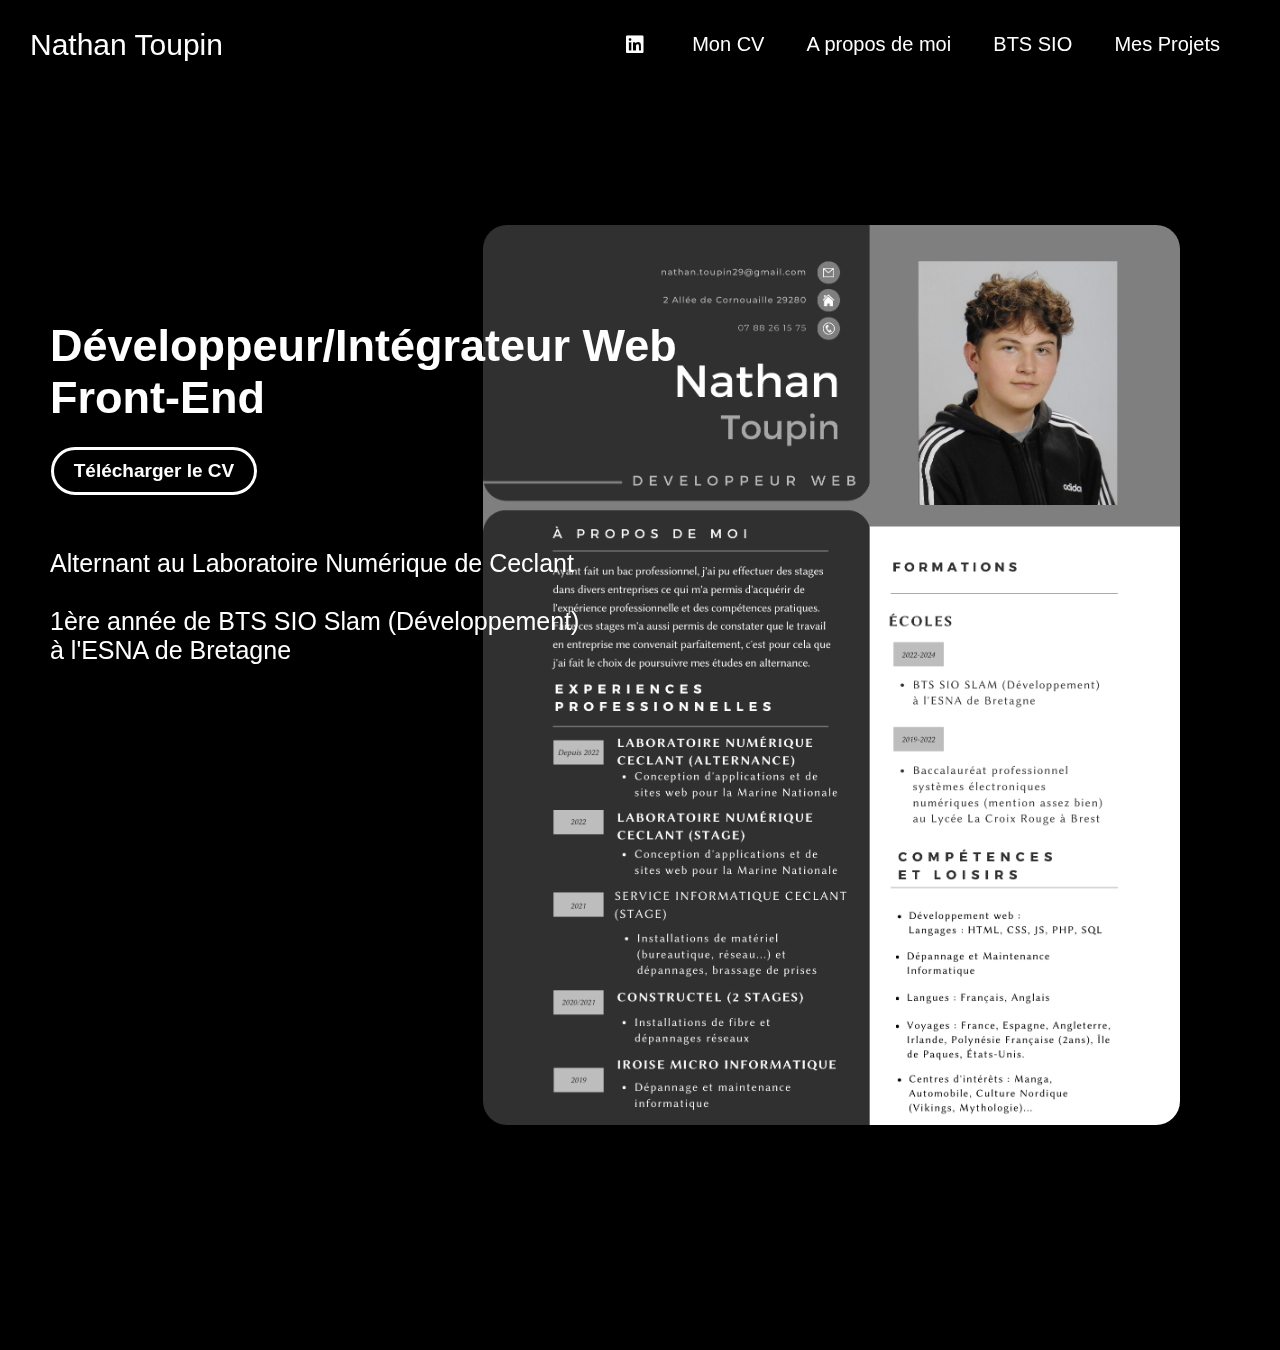
==== cv/cv.html @ 46439b64 "first commit" ====
<!DOCTYPE html>
<html lang="fr">
<head>
    <meta charset="UTF-8">
    <title>CV Nathan Toupin</title>
    <link rel="stylesheet" href="cv.css">
    <link rel="stylesheet" href="../fontawesome/css/all.css">
</head>
<body>
    <img src="./images/cv.png" alt="cv">
    <div class="left">
        <div class="prezMoi">
            <h2>Développeur/Intégrateur Web<br>Front-End</h2>
        </div>
        <div class="dl">
            <button>
                <a href="./pdf/cv.pdf" download="cv.pdf" class="button no"><div class="button button-1">Télécharger le CV</div></a>
            </button>
        </div>
        <div class="txt">
            <p>Alternant au Laboratoire Numérique de Ceclant <br><br>1ère année de BTS SIO Slam (Développement) <br>à l'ESNA de Bretagne</p>
        </div>
    </div>
    <header>
        <h1><a href="../accueil/index.html">Nathan Toupin</a></h1>
        <div class="menu">
            <button><a target="_blank" class="my-link1" href="https://www.linkedin.com/in/nathan-toupin-a8b96a237/"><i class="fa-brands fa-linkedin"></i><div class="moi"><p>LinkedIn</p></div></a></button>
            <span><a href="../cv/cv.html">Mon CV</a></span>
            <span><a href="../moi/moi.html">A propos de moi</a></span>
            <span><a href="../sio/sio.html">BTS SIO</a></span>
            <span><a href="../projets/projets.html">Mes Projets</a></span>
        </div>
    </header>
</body>
</html>
---- cv/cv.css ----
body {
    background-color: black;
    font-family: Arial;
    min-height: 150vh;
    margin: 0;
    overflow-y: scroll;
    color: white;
}

body::-webkit-scrollbar {
    background: transparent;
    width: 5px;
}

body::-webkit-scrollbar-thumb {
    background: transparent;
    border-radius: 5em;
}

header {
    height: 10vh;
    top: 0;
    width: 100%;
    display: flex;
    align-items: center;
    background-color: black;
    position: fixed;
}

h1 {
    position: inherit;
    color: white;
    font-size: 30px;
    font-weight: normal;
    margin-left: 30px;
    margin-top: 0px;
    margin-bottom: 0px;
    position: fixed;
}

button {
    background: none;
    border: none;
}

a {
    text-decoration: none;
    color: white;
}

h2 {
    margin: 0;
    padding-top: 28vh;
}

.menu {
    position: absolute;
    right: 0;
    width: 600px;
    margin-right: 60px;
    display: flex;
    justify-content: space-between;
    font-size: 20px;
    position: fixed;
}

.my-link1 {
    color: white;
    text-decoration: none;
    font-size: 20px;
}
  
.my-link1:hover {
    text-decoration: none;
}

.moi {
    position: absolute;
    bottom: 50%;
    width: 100px;
    padding: 1px;
    transform: translateX(-45%);
    text-align: center;
    opacity: 0;
    visibility: hidden;
    transition: opacity .5s ease, visibility 0.2s ease;
    font-size: 15px;
}

.my-link1:hover .moi {
    opacity: 1;
    visibility: visible;
}

.my-link1:not(:hover) .moi {
    opacity: 0;
    visibility: hidden;
    transition: .5s;
}

.my-link1:visited {
    text-decoration: none;
}

.prezMoi {
    color: white;
    margin-left: 50px;
    margin-top: 10%;
    font-size: 30px;
}

img {
    margin-top: 25vh;
    width: 697px;
    height: 900px;
    border-radius: 1.5em;
    position: absolute;
    right: 0;
    margin-right: 100px;
}

.button {
    width: 200px;
    padding-top: 10px;
    padding-bottom: 10px;
    text-align: center;
    font-weight: 600;
    font-size: 19px;
    border-radius: 5em;
    margin-left: 45px;
}
  
.button-1 {
    position: relative;
    overflow: hidden;
    border: 3px solid #ffffff;
    transition: .7s;
}

.button-1:hover {
    color: black;
    transition: .7s;
    border: 3px solid black;
}

.button-1::before, .button-1::after {
    content: "";
    position: absolute;
    top: 0;
    left: -100%;
    width: 100%;
    height: 100%;
    background-color: #ffffff;
    transition: transform 0.5s;
    z-index: -1;
}

.button-1::before {
    transform: translateX(0);
}

.button-1::after {
    transform: translateX(-100%);
}

.button-1:hover::before {
    transform: translateX(100%);
}

.button-1:hover::after { 
    transform: translateX(0);
}

.no {
    text-decoration: none;
    color: white;
}

.txt {
    margin-top: 50px;
    margin-left: 50px;
    font-size: 25px;
}

.left {
    position: fixed;
}
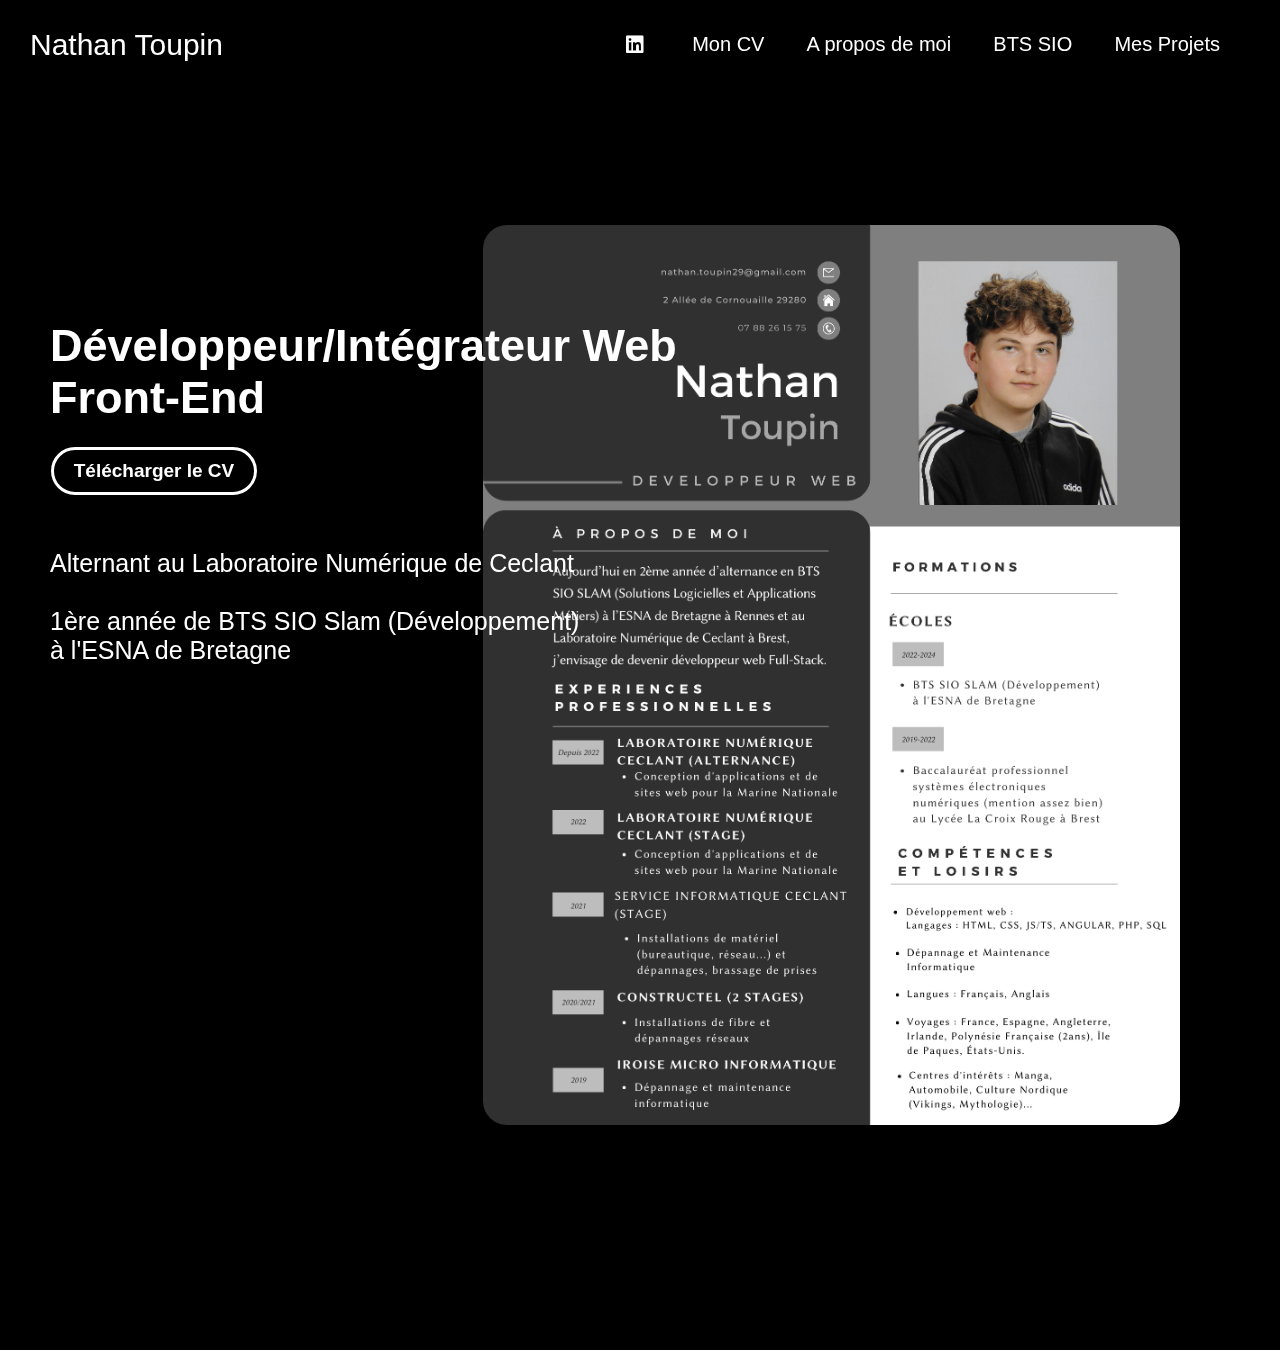
==== commit 36f94062: "maj front" ====
--- a/cv/cv.html
+++ b/cv/cv.html
@@ -22,13 +22,13 @@
         </div>
     </div>
     <header>
-        <h1><a href="../accueil/index.html">Nathan Toupin</a></h1>
+        <h1><a href="../index.html">Nathan Toupin</a></h1>
         <div class="menu">
             <button><a target="_blank" class="my-link1" href="https://www.linkedin.com/in/nathan-toupin-a8b96a237/"><i class="fa-brands fa-linkedin"></i><div class="moi"><p>LinkedIn</p></div></a></button>
-            <span><a href="../cv/cv.html">Mon CV</a></span>
-            <span><a href="../moi/moi.html">A propos de moi</a></span>
-            <span><a href="../sio/sio.html">BTS SIO</a></span>
-            <span><a href="../projets/projets.html">Mes Projets</a></span>
+            <span class="p1"><a href="../cv/cv.html">Mon CV</a></span>
+            <span class="p2"><a href="../moi/moi.html">A propos de moi</a></span>
+            <span class="p3"><a href="../sio/sio.html">BTS SIO</a></span>
+            <span class="p4"><a href="../projets/projets.html">Mes Projets</a></span>
         </div>
     </header>
 </body>
--- a/cv/cv.css
+++ b/cv/cv.css
@@ -184,4 +184,56 @@
 
 .left {
     position: fixed;
+}
+
+.p1 {
+    background-image: linear-gradient(transparent 0%, transparent 90%, white 90%, white 100%);
+    background-repeat: no-repeat;
+    background-size: 0% 100%;
+    background-position-x: right;
+    transition: background-size 300ms;
+}
+
+.p1:hover {
+    background-size: 100% 100%;
+    background-position-x: left;
+}
+
+.p2 {
+    background-image: linear-gradient(transparent 0%, transparent 90%, white 90%, white 100%);
+    background-repeat: no-repeat;
+    background-size: 0% 100%;
+    background-position-x: right;
+    transition: background-size 300ms;
+}
+
+.p2:hover {
+    background-size: 100% 100%;
+    background-position-x: left;
+}
+
+.p3 {
+    background-image: linear-gradient(transparent 0%, transparent 90%, white 90%, white 100%);
+    background-repeat: no-repeat;
+    background-size: 0% 100%;
+    background-position-x: right;
+    transition: background-size 300ms;
+}
+
+.p3:hover {
+    background-size: 100% 100%;
+    background-position-x: left;
+}
+
+.p4 {
+    background-image: linear-gradient(transparent 0%, transparent 90%, white 90%, white 100%);
+    background-repeat: no-repeat;
+    background-size: 0% 100%;
+    background-position-x: right;
+    transition: background-size 300ms;
+}
+
+.p4:hover {
+    background-size: 100% 100%;
+    background-position-x: left;
 }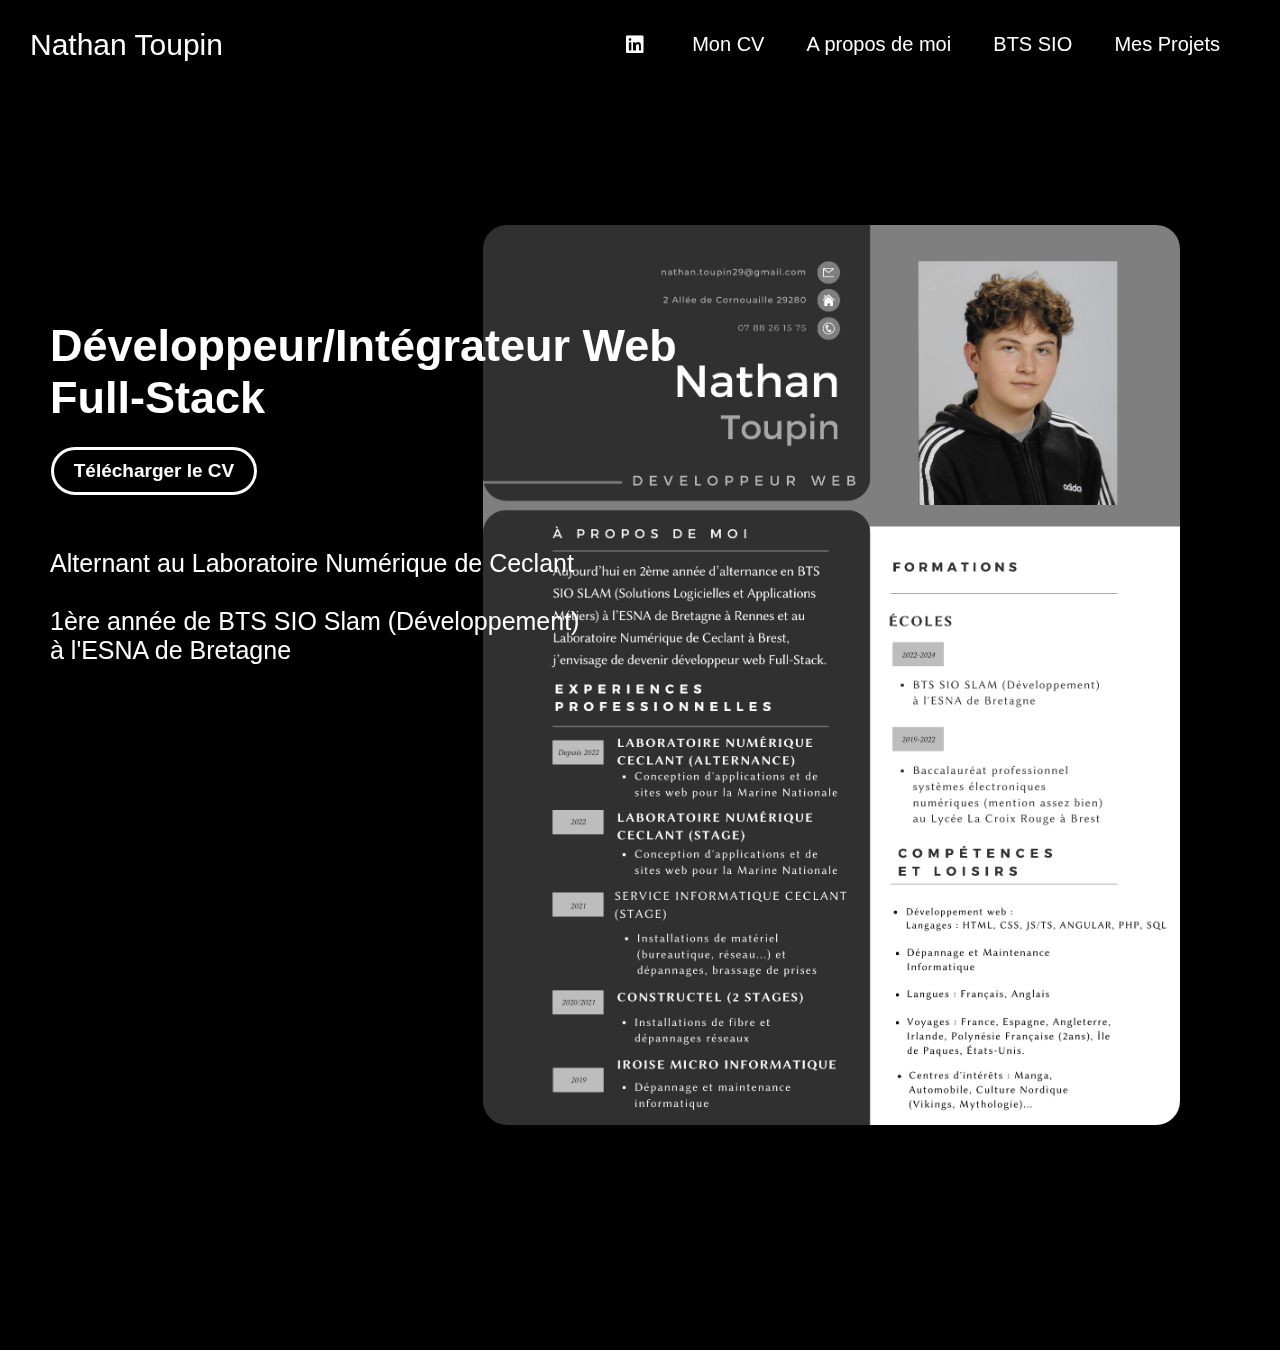
==== commit 9bcb5185: "full stack akhy" ====
--- a/cv/cv.html
+++ b/cv/cv.html
@@ -10,7 +10,7 @@
     <img src="./images/cv.png" alt="cv">
     <div class="left">
         <div class="prezMoi">
-            <h2>Développeur/Intégrateur Web<br>Front-End</h2>
+            <h2>Développeur/Intégrateur Web<br>Full-Stack</h2>
         </div>
         <div class="dl">
             <button>
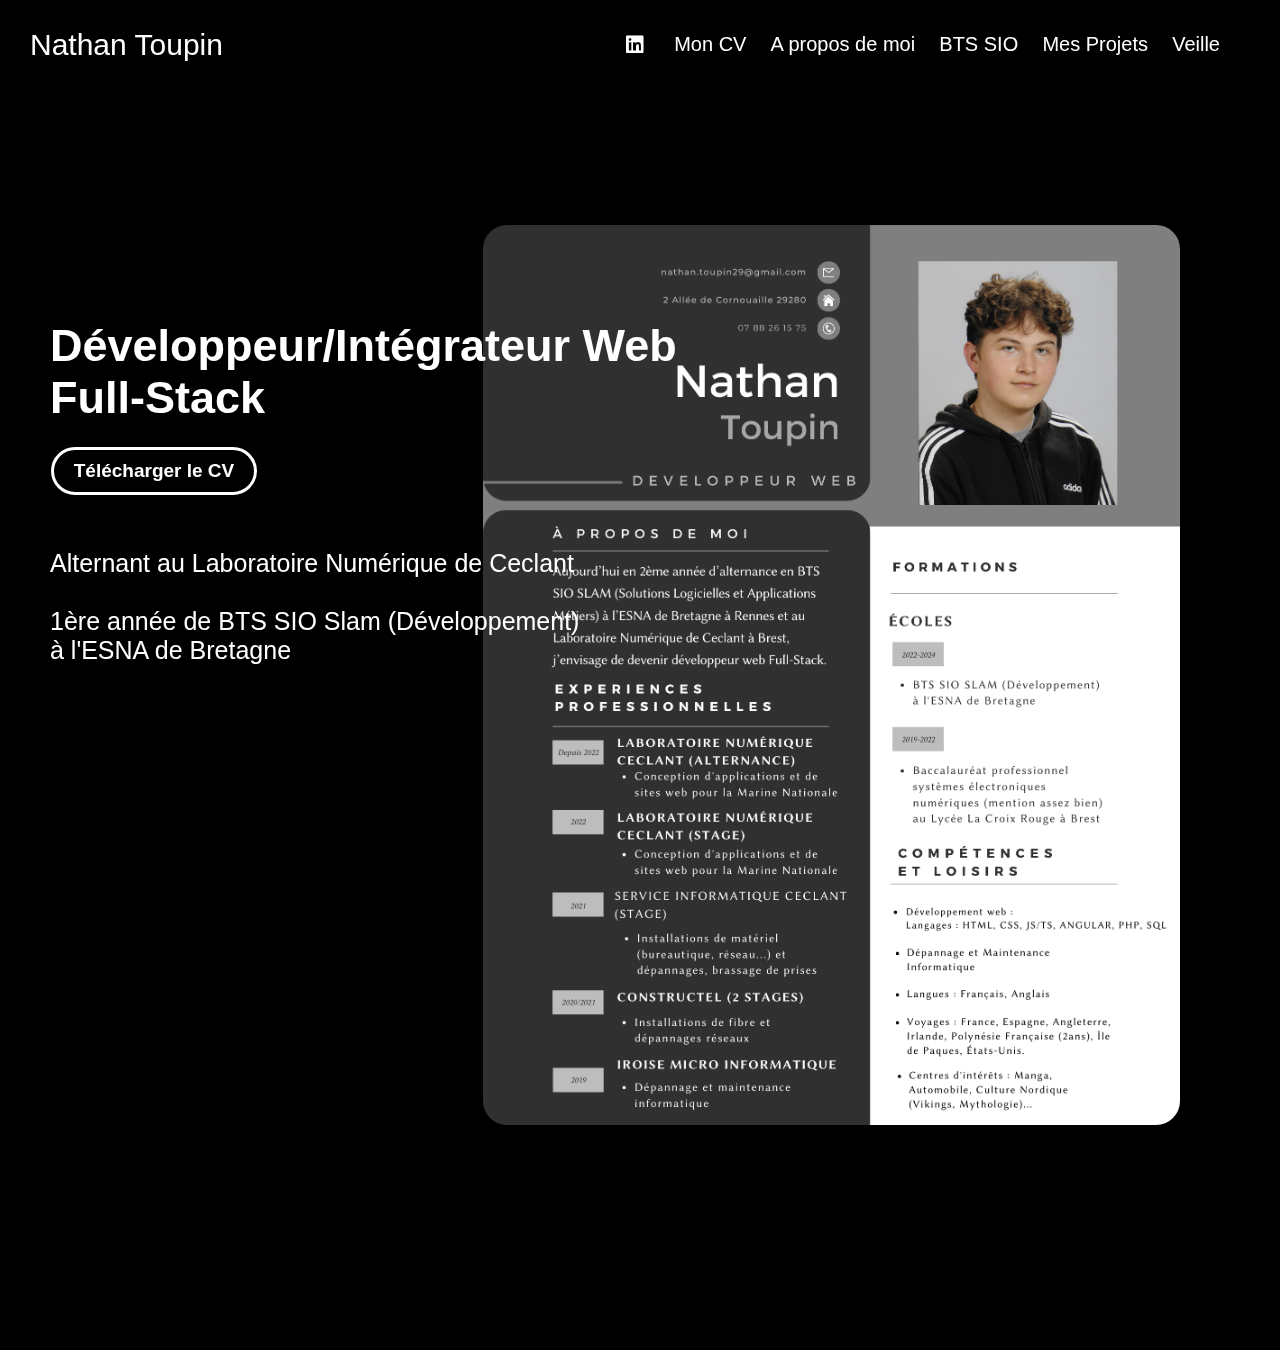
==== commit fb86f283: "maj" ====
--- a/cv/cv.html
+++ b/cv/cv.html
@@ -29,6 +29,7 @@
             <span class="p2"><a href="../moi/moi.html">A propos de moi</a></span>
             <span class="p3"><a href="../sio/sio.html">BTS SIO</a></span>
             <span class="p4"><a href="../projets/projets.html">Mes Projets</a></span>
+            <span class="p1"><a href="../veille/veille.html">Veille</a></span>
         </div>
     </header>
 </body>
--- a/cv/cv.css
+++ b/cv/cv.css
@@ -129,7 +129,7 @@
     border-radius: 5em;
     margin-left: 45px;
 }
-  
+
 .button-1 {
     position: relative;
     overflow: hidden;
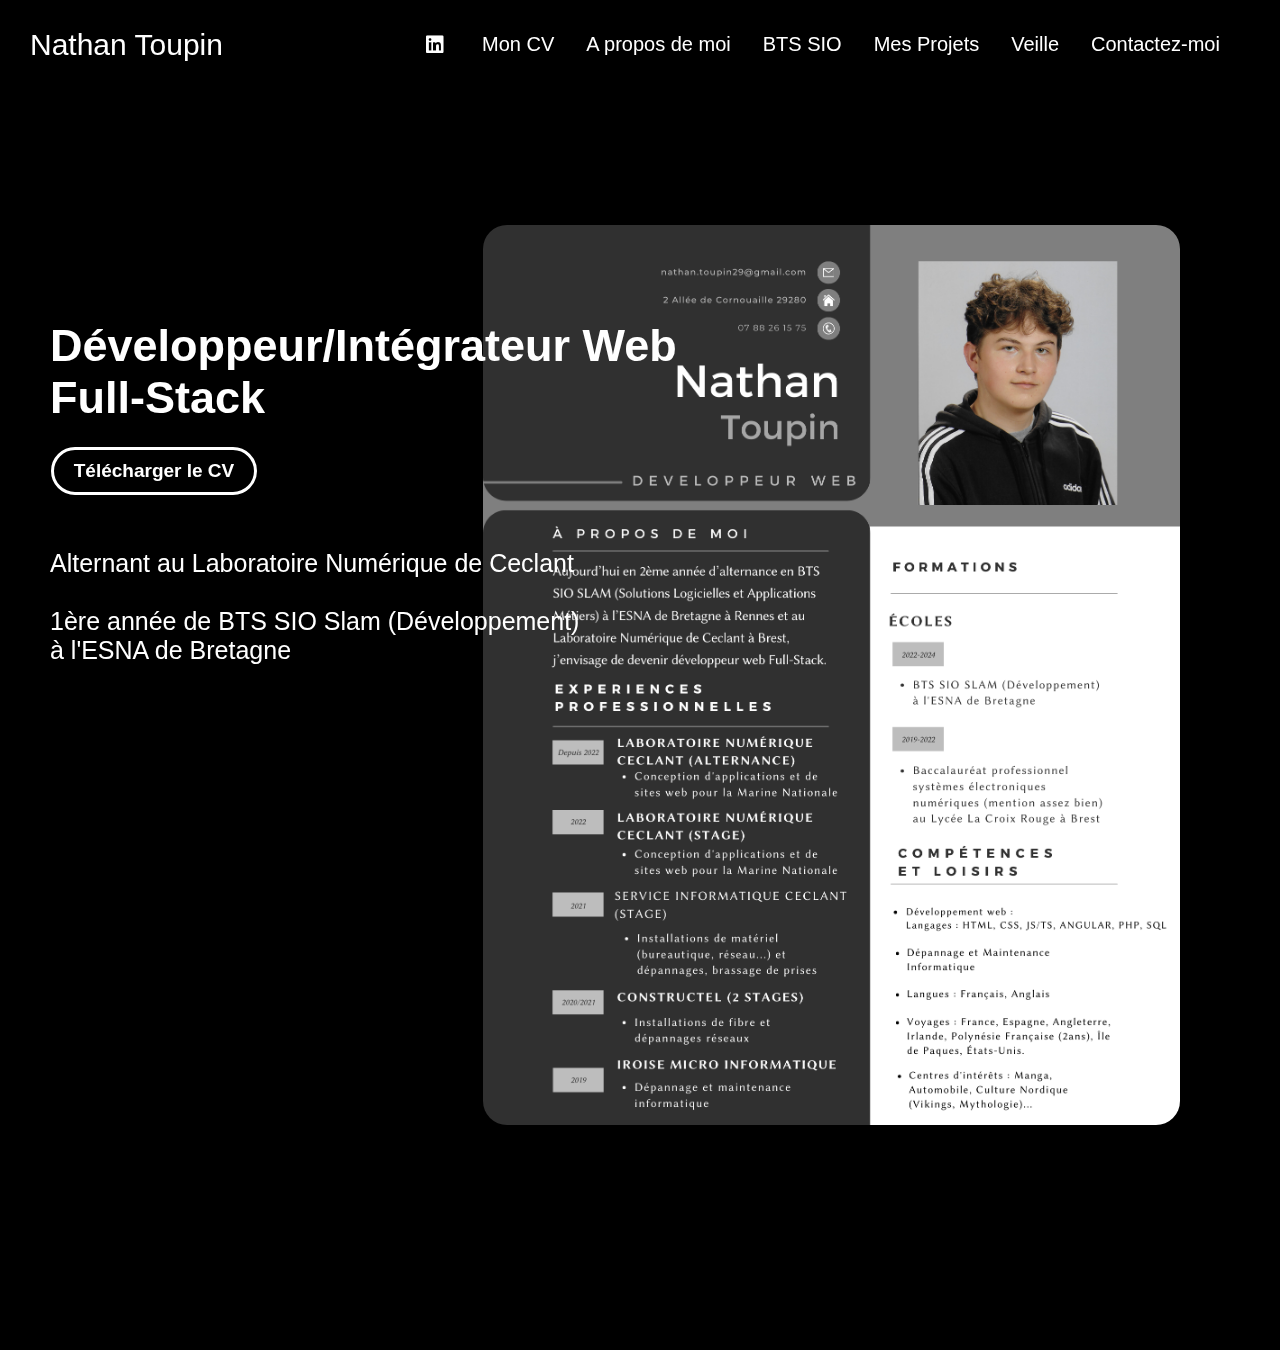
==== commit 46b17e5b: "update" ====
--- a/cv/cv.html
+++ b/cv/cv.html
@@ -7,6 +7,18 @@
     <link rel="stylesheet" href="../fontawesome/css/all.css">
 </head>
 <body>
+    <header>
+        <h1><a href="../index.html">Nathan Toupin</a></h1>
+        <div class="menu">
+            <button><a target="_blank" class="my-link1" href="https://www.linkedin.com/in/nathan-toupin-a8b96a237/"><i class="fa-brands fa-linkedin"></i><div class="moi"><p>LinkedIn</p></div></a></button>
+            <span class="p1"><a href="../cv/cv.html">Mon CV</a></span>
+            <span class="p1"><a href="../moi/moi.html">A propos de moi</a></span>
+            <span class="p1"><a href="../sio/sio.html">BTS SIO</a></span>
+            <span class="p1"><a href="../projets/projets.html">Mes Projets</a></span>
+            <span class="p1"><a href="../veille/veille.html">Veille</a></span>
+            <span class="p1"><a href="../contact/contact.html">Contactez-moi</a></span>
+        </div>
+    </header>
     <img src="./images/cv.png" alt="cv">
     <div class="left">
         <div class="prezMoi">
@@ -21,16 +33,5 @@
             <p>Alternant au Laboratoire Numérique de Ceclant <br><br>1ère année de BTS SIO Slam (Développement) <br>à l'ESNA de Bretagne</p>
         </div>
     </div>
-    <header>
-        <h1><a href="../index.html">Nathan Toupin</a></h1>
-        <div class="menu">
-            <button><a target="_blank" class="my-link1" href="https://www.linkedin.com/in/nathan-toupin-a8b96a237/"><i class="fa-brands fa-linkedin"></i><div class="moi"><p>LinkedIn</p></div></a></button>
-            <span class="p1"><a href="../cv/cv.html">Mon CV</a></span>
-            <span class="p2"><a href="../moi/moi.html">A propos de moi</a></span>
-            <span class="p3"><a href="../sio/sio.html">BTS SIO</a></span>
-            <span class="p4"><a href="../projets/projets.html">Mes Projets</a></span>
-            <span class="p1"><a href="../veille/veille.html">Veille</a></span>
-        </div>
-    </header>
 </body>
 </html>--- a/cv/cv.css
+++ b/cv/cv.css
@@ -25,6 +25,7 @@
     align-items: center;
     background-color: black;
     position: fixed;
+    z-index: 1000;
 }
 
 h1 {
@@ -56,7 +57,7 @@
 .menu {
     position: absolute;
     right: 0;
-    width: 600px;
+    width: 800px;
     margin-right: 60px;
     display: flex;
     justify-content: space-between;
@@ -79,7 +80,7 @@
     bottom: 50%;
     width: 100px;
     padding: 1px;
-    transform: translateX(-45%);
+    transform: translateX(-40%);
     text-align: center;
     opacity: 0;
     visibility: hidden;
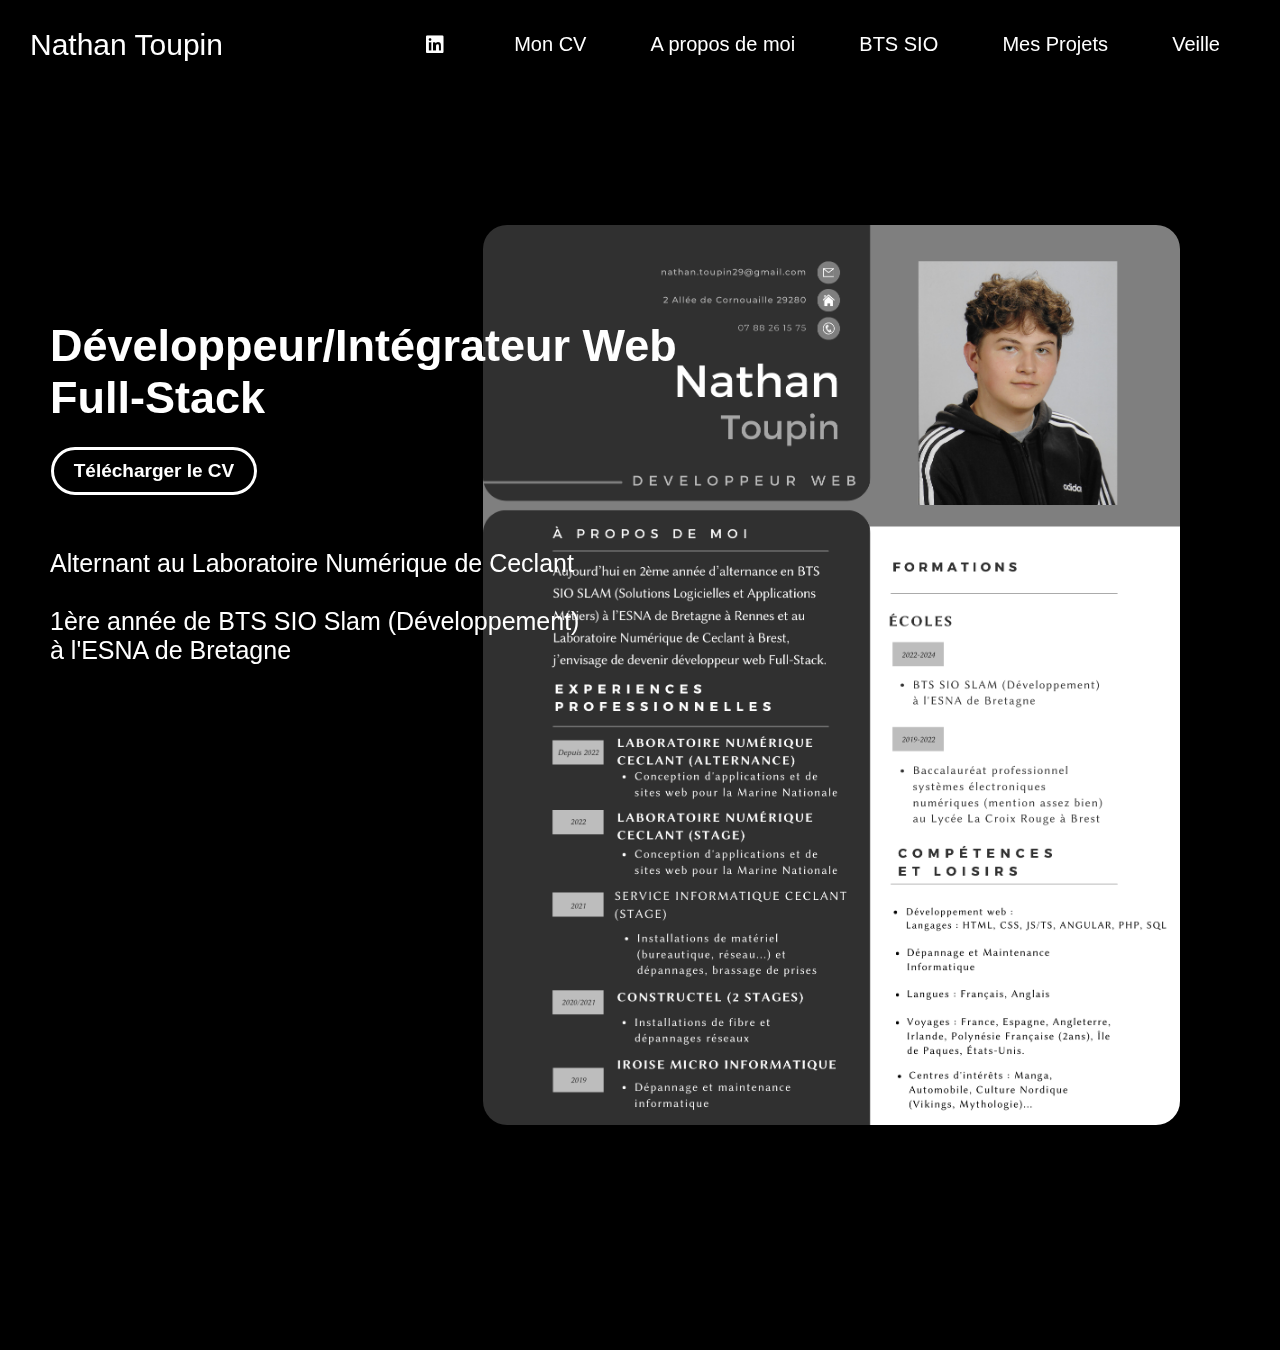
==== commit 5dbac820: "veille" ====
--- a/cv/cv.html
+++ b/cv/cv.html
@@ -16,7 +16,6 @@
             <span class="p1"><a href="../sio/sio.html">BTS SIO</a></span>
             <span class="p1"><a href="../projets/projets.html">Mes Projets</a></span>
             <span class="p1"><a href="../veille/veille.html">Veille</a></span>
-            <span class="p1"><a href="../contact/contact.html">Contactez-moi</a></span>
         </div>
     </header>
     <img src="./images/cv.png" alt="cv">
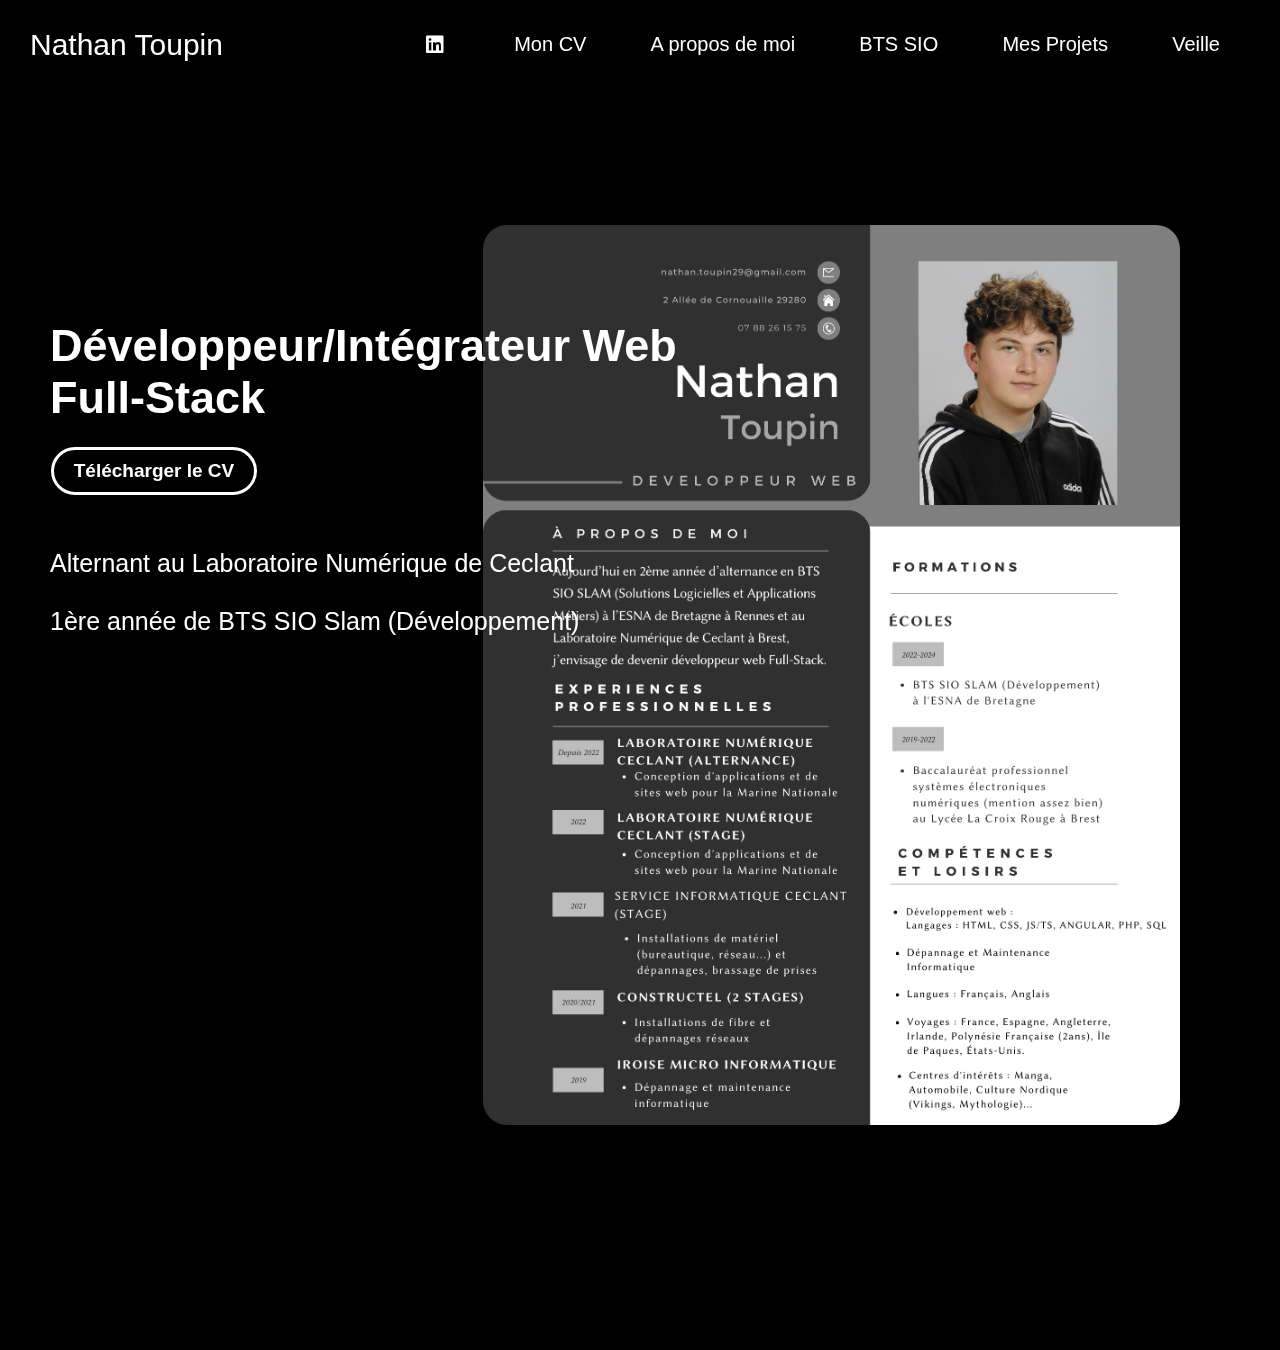
==== commit fadc20ab: "update" ====
--- a/cv/cv.html
+++ b/cv/cv.html
@@ -29,7 +29,7 @@
             </button>
         </div>
         <div class="txt">
-            <p>Alternant au Laboratoire Numérique de Ceclant <br><br>1ère année de BTS SIO Slam (Développement) <br>à l'ESNA de Bretagne</p>
+            <p>Alternant au Laboratoire Numérique de Ceclant <br><br>1ère année de BTS SIO Slam (Développement)</p>
         </div>
     </div>
 </body>
